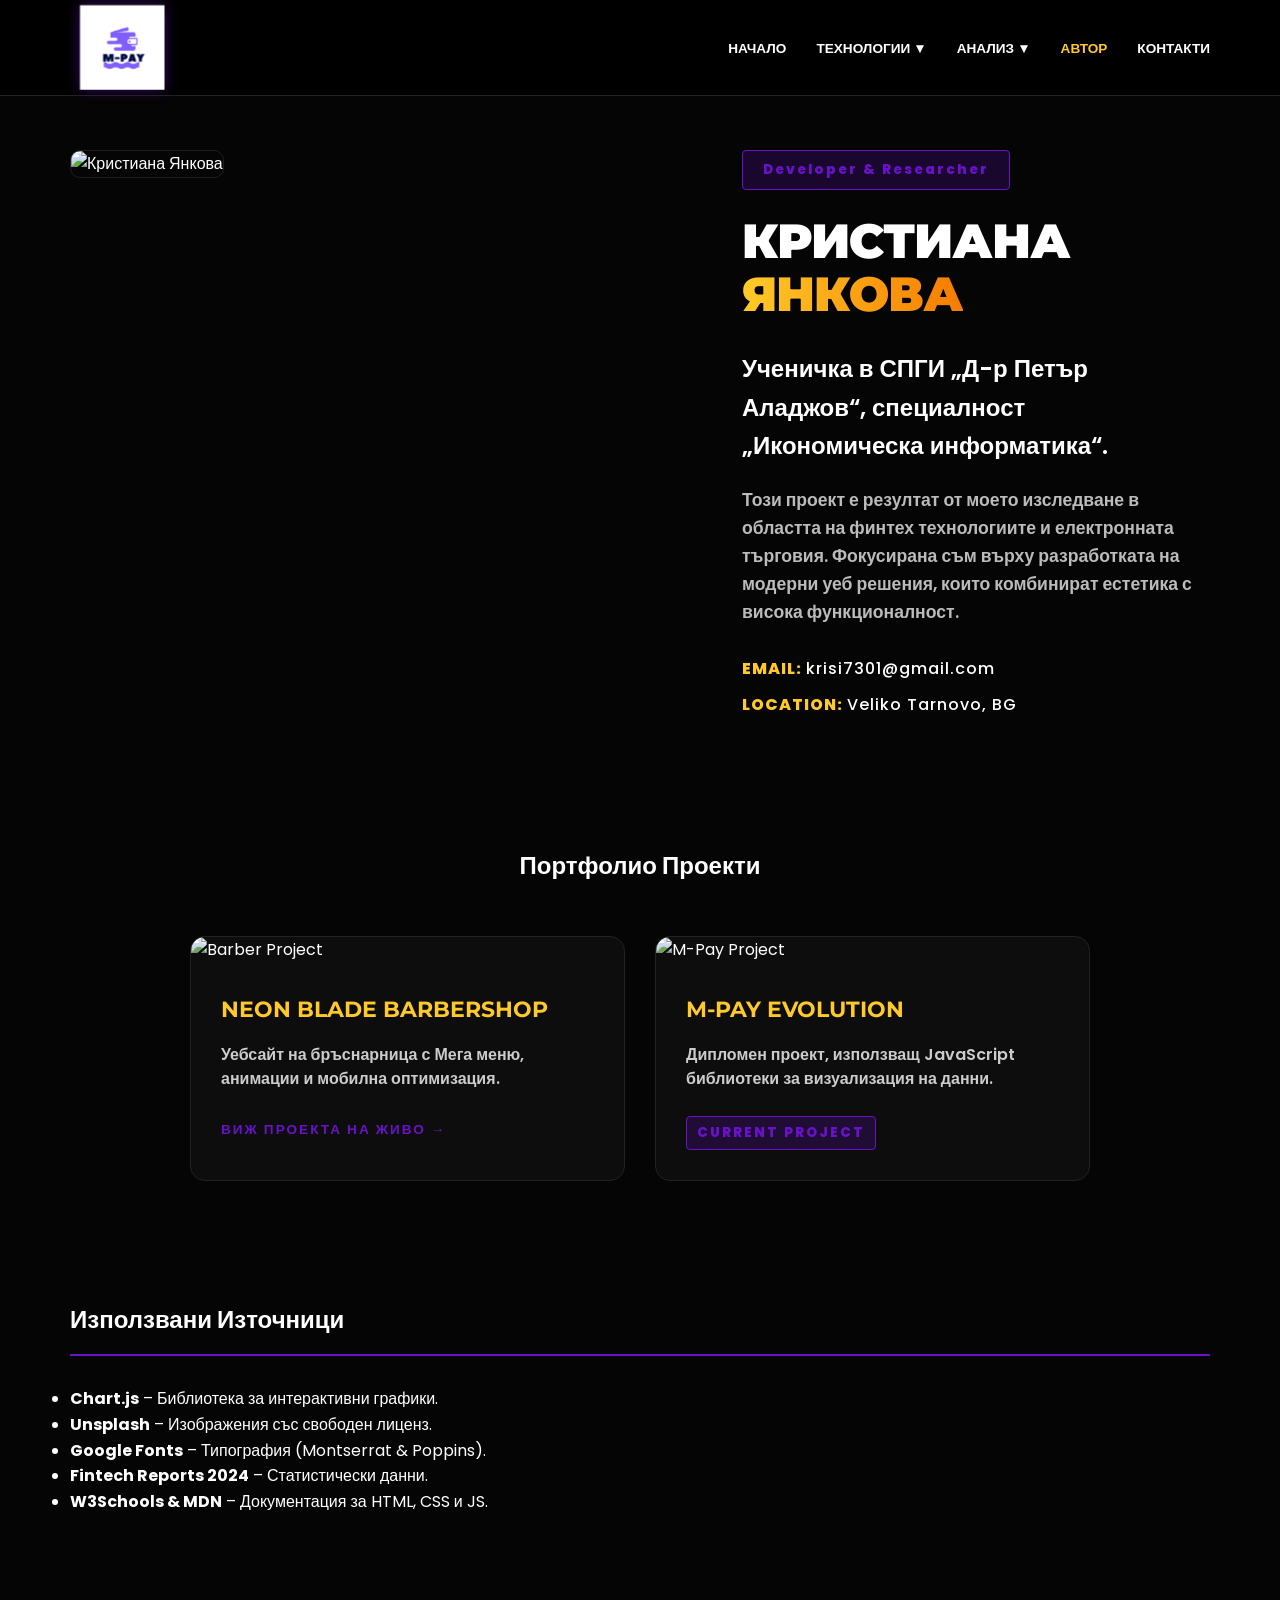
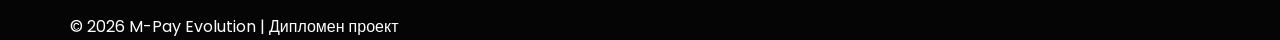
==== author.html @ cda68339 "first upload" ====
<!DOCTYPE html>
<html lang="bg">
<head>
    <meta charset="UTF-8">
    <meta name="viewport" content="width=device-width, initial-scale=1.0">
    <title>Автор | Кристиана Янкова</title>
    <link href="https://fonts.googleapis.com/css2?family=Montserrat:wght@700;800;900&family=Poppins:wght@500;600;700&display=swap" rel="stylesheet">
    <link rel="stylesheet" href="css/style.css">
</head>
<body class="fade-in-page">

    <!-- ГЛАВНА НАВИГАЦИЯ -->
    <header class="main-header">
        <div class="container header-flex">
            <div class="logo">
    <a href="index.html">
        <img src="images/logo.png.png" alt="M-Pay Evolution" class="logo-img">
    </a>
</div>
            <ul class="nav-list">
                <li><a href="index.html">Начало</a></li>
                <li class="dropdown">
                    <a href="technologies.html" class="dropbtn">Технологии ▼</a>
                    <div class="dropdown-content">
                        <a href="nfc-details.html">NFC Плащания</a>
                        <a href="qr-details.html">QR Кодове</a>
                        <a href="wallets-details.html">Дигитални портфейли</a>
                    </div>
                </li>
                <li class="dropdown">
                    <a href="charts.html" class="dropbtn">Анализ ▼</a>
                    <div class="dropdown-content">
                        <a href="stats-details.html">Статистика на растежа</a>
                        <a href="trends-details.html">Тенденции</a>
                    </div>
                </li>
                <li><a href="author.html" class="active">Автор</a></li>
                <li><a href="contact.html">Контакти</a></li>
            </ul>
        </div>
    </header>

    <main style="padding-top: 150px;">
        <div class="container">
            <!-- СЕКЦИЯ: ПРЕДСТАВЯНЕ -->
            <section class="grid-2" style="align-items: flex-start; gap: 100px;">
                <div class="image-box">
                    <div class="author-frame">
                        <!-- ТУК ЩЕ СМЕНИШ ЛИНКА СЪС ТВОЯ СНИМКА ПО-КЪСНО -->
                        <img src="https://via.placeholder.com/500x600" alt="Кристиана Янкова" id="author-img">
                        <div class="frame-decor"></div>
                    </div>
                </div>

                <div class="text-box">
                    <span class="hero-badge">Developer & Researcher</span>
                    <h1 class="stylish-title">Кристиана <span class="gradient-text">Янкова</span></h1>
                    <p class="big-description">Ученичка в СПГИ „Д-р Петър Аладжов“, специалност „Икономическа информатика“.</p>
                    <p class="big-description" style="font-size: 1.1rem; color: #bbb;">
                        Този проект е резултат от моето изследване в областта на финтех технологиите и електронната търговия. Фокусирана съм върху разработката на модерни уеб решения, които комбинират естетика с висока функционалност.
                    </p>
                    
                    <div class="author-contacts" style="margin-top: 30px;">
                        <p style="font-weight: 800; color: var(--accent-gold);">EMAIL: <span style="color: white; font-weight: 500;">krisi7301@gmail.com</span></p>
                        <p style="font-weight: 800; color: var(--accent-gold);">LOCATION: <span style="color: white; font-weight: 500;">Veliko Tarnovo, BG</span></p>
                    </div>
                </div>
            </section>

            <!-- СЕКЦИЯ: РЕАЛИЗИРАНИ ПРОЕКТИ -->
            <section style="margin-top: 120px;">
                <h2 class="gold-title" style="text-align: center; margin-bottom: 50px;">Портфолио Проекти</h2>
                <div class="tech-horizontal-grid" style="grid-template-columns: repeat(2, 1fr); max-width: 900px; margin: 0 auto;">
                    
                    <!-- КАРТА ЗА БРЪСНАРНИЦАТА (С ПРАВИЛЕН ЛИНК) -->
                    <div class="tech-card-small">
                        <div class="card-img-small">
                            <img src="https://images.unsplash.com/photo-1503951914875-452162b0f3f1?q=80&w=600" alt="Barber Project">
                        </div>
                        <div class="card-text-small">
                            <h3>Neon Blade Barbershop</h3>
                            <p>Уебсайт на бръснарница с Мега меню, анимации и мобилна оптимизация.</p>
                            <!-- ЛИНКЪТ Е ОПРАВЕН ТУК: -->
                            <a href="https://neon-blade-varna.netlify.app" target="_blank" class="read-more-btn">ВИЖ ПРОЕКТА НА ЖИВО →</a>
                        </div>
                    </div>

                    <!-- КАРТА ЗА ТЕКУЩИЯ ПРОЕКТ -->
                    <div class="tech-card-small">
                        <div class="card-img-small">
                            <img src="https://images.unsplash.com/photo-1460925895917-afdab827c52f?q=80&w=600" alt="M-Pay Project">
                        </div>
                        <div class="card-text-small">
                            <h3>M-Pay Evolution</h3>
                            <p>Дипломен проект, използващ JavaScript библиотеки за визуализация на данни.</p>
                            <span class="hero-badge" style="margin: 0; padding: 5px 10px;">CURRENT PROJECT</span>
                        </div>
                    </div>
                </div>
            </section>

            <!-- СЕКЦИЯ: ИЗТОЧНИЦИ -->
            <section style="margin-top: 120px; padding-bottom: 100px;">
                <h2 class="gold-title" style="border-bottom: 2px solid var(--main-violet); padding-bottom: 15px;">Използвани Източници</h2>
                <ul class="thick-list" style="margin-top: 30px;">
                    <li><strong>Chart.js</strong> – Библиотека за интерактивни графики.</li>
                    <li><strong>Unsplash</strong> – Изображения със свободен лиценз.</li>
                    <li><strong>Google Fonts</strong> – Типография (Montserrat & Poppins).</li>
                    <li><strong>Fintech Reports 2024</strong> – Статистически данни.</li>
                    <li><strong>W3Schools & MDN</strong> – Документация за HTML, CSS и JS.</li>
                </ul>
            </section>
        </div>
    </main>

    <footer class="main-footer">
        <div class="container"><p>&copy; 2026 M-Pay Evolution | Дипломен проект</p></div>
    </footer>

</body>
</html>
---- css/style.css ----
/* ПЛАВНО СКРОЛВАНЕ */
html { scroll-behavior: smooth; }

:root {
    --bg-black: #050505;
    --main-violet: #6a11cb;
    --accent-gold: #ffca28;
    --gold-grad: linear-gradient(90deg, #ffca28, #f57c00);
    --glass: rgba(15, 15, 15, 0.95);
}

* { margin: 0; padding: 0; box-sizing: border-box; }

body {
    background-color: var(--bg-black);
    color: white;
    font-family: 'Poppins', sans-serif;
    line-height: 1.6;
    overflow-x: hidden;
}

.container { max-width: 1200px; margin: 0 auto; padding: 0 30px; }

/* --- "ЯКИ" ПАДАЩИ МЕНЮТА --- */
.dropdown { position: relative; }

.dropdown-content {
    position: absolute;
    top: 120%;
    left: 0;
    min-width: 260px;
    background: var(--glass);
    backdrop-filter: blur(15px); /* Размазване на фона */
    border: 1px solid rgba(255,255,255,0.1);
    border-top: 3px solid var(--accent-gold);
    border-radius: 8px;
    padding: 10px 0;
    box-shadow: 0 20px 40px rgba(0,0,0,0.6);
    
    /* Скриване и Анимация */
    opacity: 0;
    visibility: hidden;
    transform: translateY(20px);
    transition: all 0.4s cubic-bezier(0.175, 0.885, 0.32, 1.275); /* Bounce ефект */
    z-index: 2000;
}

.dropdown:hover .dropdown-content {
    opacity: 1;
    visibility: visible;
    transform: translateY(0);
}

.dropdown-content a {
    display: block;
    padding: 12px 25px;
    color: #fff !important;
    text-decoration: none;
    font-size: 0.9rem;
    font-weight: 600;
    transition: 0.3s;
}

.dropdown-content a:hover {
    background: rgba(255,255,255,0.05);
    color: var(--accent-gold) !important;
    padding-left: 35px; /* Мръдване при посочване */
}

/* --- НАВИГАЦИЯ --- */
.main-header {
    padding: 25px 0;
    width: 100%;
    background: rgba(0,0,0,0.9);
    position: fixed;
    top: 0; z-index: 1000;
    border-bottom: 1px solid #222;
}

.header-flex { display: flex; justify-content: space-between; align-items: center; }
.logo-text { font-family: 'Montserrat', sans-serif; font-size: 1.8rem; font-weight: 900; }
.logo-dot { color: var(--accent-gold); }

.nav-list { display: flex; list-style: none; gap: 30px; align-items: center; }
.nav-list a { color: white; text-decoration: none; font-weight: 700; text-transform: uppercase; font-size: 0.85rem; }
.nav-list a:hover, .nav-list a.active { color: var(--accent-gold); }

/* --- HERO СЕКЦИЯ --- */
.hero {
    height: 100vh;
    display: flex;
    align-items: center;
    background: radial-gradient(circle at top right, rgba(106, 17, 203, 0.1), transparent);
}

h1 {
    font-family: 'Montserrat', sans-serif;
    font-size: 3.8rem;
    font-weight: 900; /* Максимално дебел */
    line-height: 1.1;
    text-transform: uppercase;
    margin-bottom: 25px;
    letter-spacing: -1px;
}

.gradient-text { background: var(--gold-grad); -webkit-background-clip: text; -webkit-text-fill-color: transparent; }

/* УГОЛЕМЕНИ ОПИСАНИЯ */
.hero-sub { font-size: 1.5rem; font-weight: 600; color: #e0e0e0; max-width: 800px; margin-bottom: 40px; }
.big-description { font-size: 1.5rem; font-weight: 600; color: #ffffff; margin-bottom: 20px; }

.hero-badge {
    display: inline-block;
    padding: 8px 20px;
    background: rgba(106, 17, 203, 0.2);
    border: 1px solid var(--main-violet);
    color: var(--main-violet);
    font-size: 0.85rem;
    font-weight: 800;
    letter-spacing: 2px;
    margin-bottom: 25px;
    border-radius: 4px;
}

/* БУТОН */
.cta-button {
    position: relative;
    display: inline-block;
    padding: 20px 45px;
    background: var(--main-violet);
    color: white;
    text-decoration: none;
    font-weight: 800;
    font-size: 1.1rem;
    transition: 0.4s;
    overflow: hidden;
    border-radius: 4px;
}

.cta-button:hover { transform: translateY(-3px); box-shadow: 0 10px 25px rgba(106, 17, 203, 0.4); }

/* ИНТЕРАКТИВНА СТРЕЛКА */
.scroll-indicator {
    position: absolute;
    bottom: 40px;
    left: 50%;
    transform: translateX(-50%);
    cursor: pointer;
}

.arrow-scroll {
    width: 30px;
    height: 30px;
    border-right: 5px solid var(--accent-gold);
    border-bottom: 5px solid var(--accent-gold);
    transform: rotate(45deg);
    animation: bounceArrow 1.5s infinite;
}

@keyframes bounceArrow {
    0% { opacity: 0; transform: rotate(45deg) translateY(-20px); }
    50% { opacity: 1; }
    100% { opacity: 0; transform: rotate(45deg) translateY(0px); }
}

/* INFO SECTION */
.info-section { padding: 120px 0; }
.grid-2 { display: grid; grid-template-columns: 1.1fr 0.9fr; gap: 80px; align-items: center; }
.stylish-title { font-family: 'Montserrat', sans-serif; font-size: 3rem; font-weight: 900; text-transform: uppercase; margin-bottom: 30px; }
.accent-line { width: 100px; height: 10px; background: var(--gold-grad); margin: 30px 0; }
.img-wrapper img { width: 100%; border-radius: 15px; border: 1px solid #333; }
;
/* --- COMPACT STYLES FOR SUB-PAGES --- */
.sub-header-center {
    text-align: center;
    margin-bottom: 50px;
}

.compact-title {
    font-size: 2.8rem !important; /* Намалено заглавие */
    margin-bottom: 15px !important;
}

.mid-description {
    font-size: 1.1rem;
    font-weight: 600;
    color: #b0b0b0;
    max-width: 600px;
    margin: 0 auto;
}

/* --- ХОРИЗОНТАЛЕН ГРИД --- */
.tech-horizontal-grid {
    display: grid;
    grid-template-columns: repeat(3, 1fr); /* 3 колони една до друга */
    gap: 30px;
    margin-top: 40px;
}

.tech-card-small {
    background: #111;
    border: 1px solid #222;
    border-radius: 15px;
    overflow: hidden;
    transition: 0.3s;
    display: flex;
    flex-direction: column;
}

.tech-card-small:hover {
    transform: translateY(-10px);
    border-color: var(--main-violet);
    box-shadow: 0 10px 30px rgba(106, 17, 203, 0.2);
}

.card-img-small img {
    width: 100%;
    height: 200px; /* По-малка фиксирана височина */
    object-fit: cover;
}

.card-text-small {
    padding: 25px;
}

.card-text-small h3 {
    font-size: 1.3rem;
    color: var(--accent-gold);
    margin-bottom: 15px;
    text-transform: uppercase;
    font-family: 'Montserrat', sans-serif;
}

.card-text-small p {
    font-size: 0.95rem;
    color: #ccc;
    line-height: 1.5;
    margin-bottom: 20px;
}

/* МАЛЪК СПИСЪК В КАРТАТА */
.mini-list {
    list-style: none;
    border-top: 1px solid #222;
    padding-top: 15px;
}

.mini-list li {
    font-size: 0.85rem;
    font-weight: 700;
    margin-bottom: 8px;
    color: var(--main-violet);
    text-transform: uppercase;
}

/* МОБИЛНА ВЕРСИЯ */
@media (max-width: 900px) {
    .tech-horizontal-grid {
        grid-template-columns: 1fr; /* На телефон стават една под друга */
    }
}
/* --- ТЕХНОЛОГИЧЕН ГРИД --- */
.tech-horizontal-grid {
    display: grid;
    grid-template-columns: repeat(3, 1fr);
    gap: 30px;
    margin-top: 50px;
}

.tech-card-small {
    background: #0d0d0d;
    border: 1px solid #222;
    border-radius: 15px;
    overflow: hidden;
    transition: 0.4s;
    height: 100%;
    display: flex;
    flex-direction: column;
}

.tech-card-small:hover {
    transform: translateY(-10px);
    border-color: var(--main-violet);
    box-shadow: 0 15px 30px rgba(106, 17, 203, 0.2);
}

.card-img-small img {
    width: 100%;
    height: 220px;
    object-fit: cover;
    filter: grayscale(30%);
    transition: 0.4s;
}

.tech-card-small:hover .card-img-small img {
    filter: grayscale(0%);
}

.card-text-small {
    padding: 30px;
    flex-grow: 1;
}

.card-text-small h3 {
    font-family: 'Montserrat', sans-serif;
    color: var(--accent-gold);
    margin-bottom: 15px;
    font-size: 1.4rem;
}

.card-text-small p {
    font-size: 1rem;
    font-weight: 600; /* Дебел текст */
    color: #ccc;
    margin-bottom: 25px;
}

/* БУТОНЪТ В КАРТАТА */
.read-more-btn {
    text-decoration: none;
    color: var(--main-violet);
    font-weight: 800;
    font-size: 0.85rem;
    letter-spacing: 2px;
    text-transform: uppercase;
    transition: 0.3s;
}

.read-more-btn:hover {
    color: var(--accent-gold);
    padding-left: 10px;
}

@media (max-width: 900px) {
    .tech-horizontal-grid { grid-template-columns: 1fr; }
}
/* СТИЛ ЗА СНИМКАТА НА АВТОРА */
.author-frame {
    position: relative;
    display: inline-block;
}

#author-img {
    width: 100%;
    max-width: 450px;
    height: 550px;
    object-fit: cover; /* Реже снимката правилно */
    border-radius: 10px;
    position: relative;
    z-index: 2;
    border: 1px solid rgba(255,255,255,0.1);
}

.author-frame .frame-decor {
    position: absolute;
    top: 30px;
    left: 30px;
    width: 100%;
    height: 100%;
    border: 3px solid var(--primary); /* Твоето златно/оранжево */
    border-radius: 10px;
    z-index: 1;
}

.author-contacts p {
    margin-bottom: 10px;
    font-size: 1rem;
    letter-spacing: 1px;
}
/* ============================================================
   CONTACT PAGE SPECIFIC STYLES 
   ============================================================ */

/* 1. Подредба на Формата и Инфото една до друга */
.contact-flex-wrapper {
    display: flex;
    gap: 80px;
    padding: 60px 0;
    align-items: flex-start;
}

/* 2. Контейнерът на формата */
.booking-form-container {
    flex: 1.5;
    background: #0d0d0d;
    padding: 40px;
    border-radius: 15px;
    border: 1px solid #222;
    box-shadow: 0 10px 30px rgba(0,0,0,0.5);
}

/* 3. Стил на етикетите (Labels) */
.neon-form label {
    display: block;
    color: var(--accent-gold);
    font-weight: 800;
    font-size: 0.8rem;
    text-transform: uppercase;
    letter-spacing: 1px;
    margin-bottom: 10px;
    margin-top: 20px;
}

/* 4. Стил на самите полета (Inputs) */
.neon-form input, 
.neon-form select, 
.neon-form textarea {
    width: 100%;
    padding: 15px;
    background: #050505;
    border: 1px solid #333;
    border-radius: 5px;
    color: white;
    font-family: 'Poppins', sans-serif;
    font-size: 1rem;
    transition: 0.3s;
}

/* Ефект при кликване в полето */
.neon-form input:focus, 
.neon-form select:focus, 
.neon-form textarea:focus {
    outline: none;
    border-color: var(--main-violet);
    box-shadow: 0 0 10px rgba(106, 17, 203, 0.3);
}

/* 5. Дясната част - Информацията */
.contact-info-sidebar {
    flex: 1;
}

.info-block h3 {
    color: var(--accent-gold);
    font-family: 'Montserrat', sans-serif;
    font-weight: 900;
    font-size: 1.4rem;
    margin-bottom: 20px;
    text-transform: uppercase;
}

/* 6. Оправка на Големия бутон */
.cta-button {
    border: none;
    width: 100%;
    margin-top: 30px;
    cursor: pointer;
}

/* Мобилна версия - да се подреждат един под друг на телефон */
@media (max-width: 768px) {
    .contact-flex-wrapper {
        flex-direction: column;
        gap: 40px;
    }
}
/* КУТИЙКАТА НА МЕНЮТО */
.custom-select-wrapper {
    position: relative;
    user-select: none;
    width: 100%;
}

.custom-select-trigger {
    position: relative;
    padding: 15px 25px;
    background: #050505;
    border: 1px solid #333;
    border-radius: 8px;
    color: white;
    font-weight: 600;
    cursor: pointer;
    display: flex;
    align-items: center;
    justify-content: space-between;
    transition: all 0.3s ease;
}

.custom-select-trigger:hover {
    border-color: var(--accent-gold);
}

/* МАГИЯТА: СПИСЪКЪТ С ОПЦИИ (Скрит по подразбиране) */
.custom-options {
    position: absolute;
    top: 110%;
    left: 0;
    right: 0;
    background: rgba(15, 15, 15, 0.98);
    backdrop-filter: blur(15px);
    border: 1px solid var(--main-violet);
    border-radius: 8px;
    box-shadow: 0 15px 40px rgba(0, 0, 0, 0.8);
    opacity: 0;
    visibility: hidden;
    transform: translateY(-15px);
    transition: all 0.3s cubic-bezier(0.175, 0.885, 0.32, 1.275);
    z-index: 100;
}

/* Когато менюто е отворено */
.custom-select-wrapper.open .custom-options {
    opacity: 1;
    visibility: visible;
    transform: translateY(0);
}

/* СТИЛ НА ВСЯКА ОПЦИЯ */
.custom-option {
    display: block;
    padding: 12px 25px;
    color: #ccc;
    cursor: pointer;
    transition: 0.3s;
    border-bottom: 1px solid rgba(255, 255, 255, 0.03);
}

.custom-option:hover {
    background: rgba(106, 17, 203, 0.2);
    color: var(--accent-gold);
    padding-left: 35px;
}

.custom-option:last-child {
    border-bottom: none;
}

/* СТРЕЛКАТА */
.custom-select-trigger .arrow {
    width: 10px;
    height: 10px;
    border-right: 2px solid var(--accent-gold);
    border-bottom: 2px solid var(--accent-gold);
    transform: rotate(45deg);
    transition: 0.3s;
    margin-bottom: 5px;
}

.custom-select-wrapper.open .arrow {
    transform: rotate(-135deg);
    margin-bottom: -5px;
}
.cta-button {
    position: relative;
    display: inline-block; /* Позволява му да е широк, но не на 100% */
    padding: 20px 60px;    /* Правим го висок и широк */
    
    background: var(--main-violet);
    color: white;
    text-decoration: none;
    font-family: 'Montserrat', sans-serif;
    font-weight: 900;      /* Максимално дебел текст за големия бутон */
    font-size: 1.1rem;     /* Малко по-големи букви */
    letter-spacing: 2px;
    text-transform: uppercase;
    border-radius: 4px;
    overflow: hidden;
    transition: all 0.4s ease;
    border: none;
    box-shadow: 0 4px 15px rgba(106, 17, 203, 0.3);
    z-index: 1;
}

/* Ефект при посочване - нека е масивен */
.cta-button:hover {
    transform: translateY(-5px);
    box-shadow: 0 15px 35px rgba(106, 17, 203, 0.5);
    background: #7b1fa2;
}
/* Анимация: Нежно неоново сияние */
@keyframes logo-glow {
    0% { filter: drop-shadow(0 0 2px rgba(106, 17, 203, 0.3)); }
    50% { filter: drop-shadow(0 0 10px rgba(106, 17, 203, 0.8)); }
    100% { filter: drop-shadow(0 0 2px rgba(106, 17, 203, 0.3)); }
}

.logo-img {
    /* 1. ПРАВИМ ГО ПО-ГОЛЯМО */
    height: 100px;  /* Увеличаваме височината на самия елемент */
    width: auto;
    
    /* 2. CSS МАГИЯ ЗА ОСТРОТА (ПРЕМАХВА РАЗМАЗВАНЕТО) */
    image-rendering: -webkit-optimize-contrast; /* Най-доброто за Chrome/Safari */
    image-rendering: crisp-edges;               /* За Firefox */
    
    /* 3. ЗУУМВАМЕ КАРТИНКАТА БЕЗ ДА РАЗВАЛЯМЕ КАЧЕСТВОТО */
    transform: scale(1.8); /* Увеличава логото 1.8 пъти спрямо оригиналния му размер */
    transform-origin: left center; /* За да не избяга настрани при зуум */
    
    /* 4. МАХАМЕ ИЗЛИШНОТО МЯСТО ОКОЛО НЕГО */
    margin-left: 10px;
    filter: drop-shadow(0 0 8px rgba(106, 17, 203, 0.6)); /* Неоново сияние за стил */
    
    display: block;
    transition: 0.3s ease;
}

/* Ефект при посочване */
.logo-img:hover {
    transform: scale(2.0); /* Още по-голямо, когато минеш с мишката */
    filter: drop-shadow(0 0 15px var(--accent-gold));
}

/* ПОПРАВКА НА КОНТЕЙНЕРА (ЗА ДА НЕ СЕ КРИЕ) */
.logo {
    overflow: visible !important; /* Позволява на голямото лого да излезе от рамките */
    display: flex;
    align-items: center;
}
/* 1. УВЕЛИЧАВАМЕ МАЛКО ВИСОЧИНАТА НА ЛЕНТАТА, ЗА ДА ИМА МЯСТО */
.main-header {
    padding: 15px 0; /* Повече разстояние отгоре и отдолу */
    width: 100%;
    background: rgba(0, 0, 0, 0.95);
    position: fixed;
    top: 0;
    z-index: 1000;
    border-bottom: 1px solid #222;
    /* Гарантираме, че всичко вътре е центрирано вертикално */
    display: flex;
    align-items: center; 
}

/* 2. ПЕРФЕКТНО ЦЕНТРИРАНЕ НА ЕЛЕМЕНТИТЕ ВЪТРЕ */
.header-flex {
    display: flex;
    justify-content: space-between;
    align-items: center; /* ТОВА центрира логото спрямо менюто */
    width: 100%;
}

/* 3. ОПРАВЯМЕ РАЗМЕРА НА ЛОГОТО */
.logo-img {
    height: 65px; /* Намаляваме основната височина от 100 на 65 */
    width: auto;
    
    /* Запазваме остротата */
    image-rendering: -webkit-optimize-contrast;
    image-rendering: crisp-edges;
    
    /* Намаляваме мащаба, за да не излиза от рамката */
    transform: scale(1.3); /* Беше 1.8, сега 1.3 е "златната среда" */
    transform-origin: left center;
    
    /* Малко сянка за финтех стил */
    filter: drop-shadow(0 0 5px rgba(106, 17, 203, 0.5));
    
    display: block;
    transition: 0.3s ease;
}

/* Ефект при посочване - нека е по-дискретен */
.logo-img:hover {
    transform: scale(1.4); 
    filter: drop-shadow(0 0 12px var(--accent-gold));
}

/* 4. ЗАЩИТА ОТ ПРЕЛЯВАНЕ */
.logo {
    display: flex;
    align-items: center;
    height: 100%;
    overflow: visible; /* Позволява на лекото уголемяване да се вижда */
}
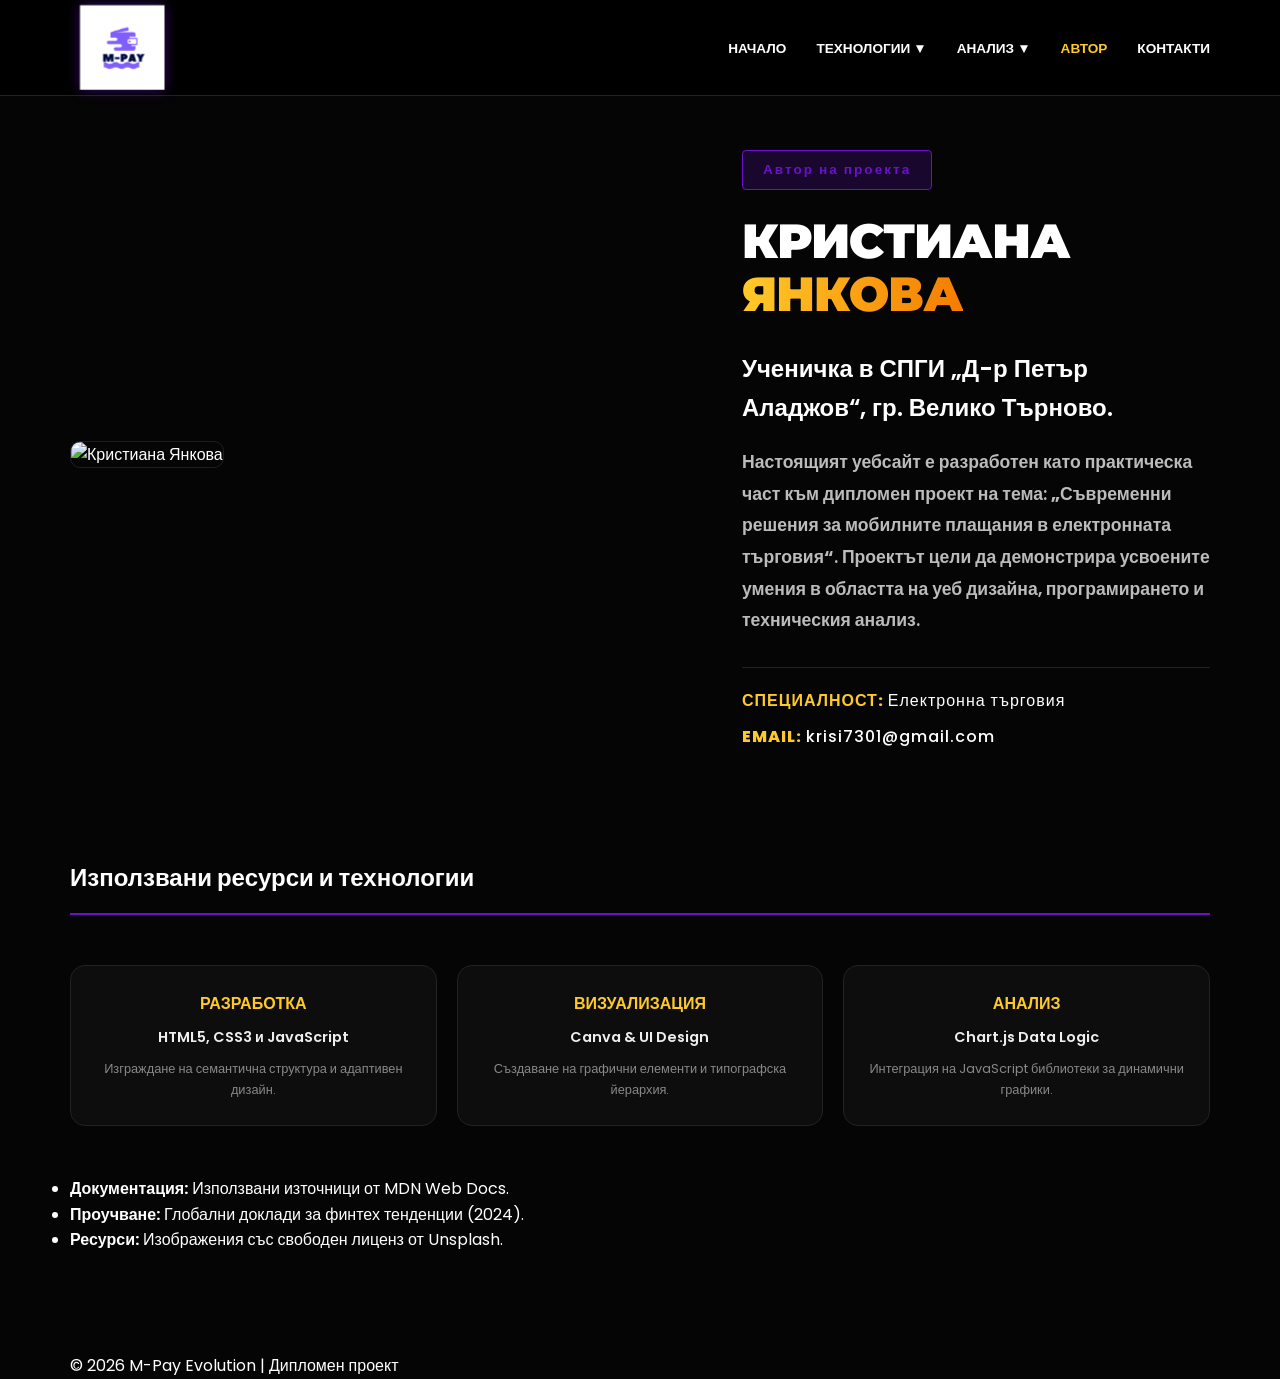
==== commit aeb0a712: "removed portfolio from author page" ====
--- a/author.html
+++ b/author.html
@@ -12,7 +12,7 @@
     <!-- ГЛАВНА НАВИГАЦИЯ -->
     <header class="main-header">
         <div class="container header-flex">
-            <div class="logo">
+           <div class="logo">
     <a href="index.html">
         <img src="images/logo.png.png" alt="M-Pay Evolution" class="logo-img">
     </a>
@@ -35,7 +35,7 @@
                     </div>
                 </li>
                 <li><a href="author.html" class="active">Автор</a></li>
-                <li><a href="contact.html">Контакти</a></li>
+                <li><a href="contacts.html">Контакти</a></li>
             </ul>
         </div>
     </header>
@@ -43,71 +43,59 @@
     <main style="padding-top: 150px;">
         <div class="container">
             <!-- СЕКЦИЯ: ПРЕДСТАВЯНЕ -->
-            <section class="grid-2" style="align-items: flex-start; gap: 100px;">
+            <section class="grid-2" style="align-items: center; gap: 100px;">
                 <div class="image-box">
                     <div class="author-frame">
-                        <!-- ТУК ЩЕ СМЕНИШ ЛИНКА СЪС ТВОЯ СНИМКА ПО-КЪСНО -->
-                        <img src="https://via.placeholder.com/500x600" alt="Кристиана Янкова" id="author-img">
+                        <!-- СНИМКАТА НА КРИСТИАНА -->
+                        <img src="images/author-kristiana.jpg" alt="Кристиана Янкова" id="author-img">
                         <div class="frame-decor"></div>
                     </div>
                 </div>
 
                 <div class="text-box">
-                    <span class="hero-badge">Developer & Researcher</span>
+                    <span class="hero-badge">Автор на проекта</span>
                     <h1 class="stylish-title">Кристиана <span class="gradient-text">Янкова</span></h1>
-                    <p class="big-description">Ученичка в СПГИ „Д-р Петър Аладжов“, специалност „Икономическа информатика“.</p>
-                    <p class="big-description" style="font-size: 1.1rem; color: #bbb;">
-                        Този проект е резултат от моето изследване в областта на финтех технологиите и електронната търговия. Фокусирана съм върху разработката на модерни уеб решения, които комбинират естетика с висока функционалност.
+                    <p class="big-description">Ученичка в СПГИ „Д-р Петър Аладжов“, гр. Велико Търново.</p>
+                    <p class="big-description" style="font-size: 1.1rem; color: #bbb; line-height: 1.8;">
+                        Настоящият уебсайт е разработен като практическа част към дипломен проект на тема: <strong>„Съвременни решения за мобилните плащания в електронната търговия“</strong>. Проектът цели да демонстрира усвоените умения в областта на уеб дизайна, програмирането и техническия анализ.
                     </p>
                     
-                    <div class="author-contacts" style="margin-top: 30px;">
+                    <div class="author-contacts" style="margin-top: 30px; border-top: 1px solid #222; padding-top: 20px;">
+                        <p style="font-weight: 800; color: var(--accent-gold);">СПЕЦИАЛНОСТ: <span style="color: white; font-weight: 500;">Електронна търговия</span></p>
                         <p style="font-weight: 800; color: var(--accent-gold);">EMAIL: <span style="color: white; font-weight: 500;">krisi7301@gmail.com</span></p>
-                        <p style="font-weight: 800; color: var(--accent-gold);">LOCATION: <span style="color: white; font-weight: 500;">Veliko Tarnovo, BG</span></p>
                     </div>
                 </div>
             </section>
 
-            <!-- СЕКЦИЯ: РЕАЛИЗИРАНИ ПРОЕКТИ -->
-            <section style="margin-top: 120px;">
-                <h2 class="gold-title" style="text-align: center; margin-bottom: 50px;">Портфолио Проекти</h2>
-                <div class="tech-horizontal-grid" style="grid-template-columns: repeat(2, 1fr); max-width: 900px; margin: 0 auto;">
-                    
-                    <!-- КАРТА ЗА БРЪСНАРНИЦАТА (С ПРАВИЛЕН ЛИНК) -->
-                    <div class="tech-card-small">
-                        <div class="card-img-small">
-                            <img src="https://images.unsplash.com/photo-1503951914875-452162b0f3f1?q=80&w=600" alt="Barber Project">
-                        </div>
-                        <div class="card-text-small">
-                            <h3>Neon Blade Barbershop</h3>
-                            <p>Уебсайт на бръснарница с Мега меню, анимации и мобилна оптимизация.</p>
-                            <!-- ЛИНКЪТ Е ОПРАВЕН ТУК: -->
-                            <a href="https://neon-blade-varna.netlify.app" target="_blank" class="read-more-btn">ВИЖ ПРОЕКТА НА ЖИВО →</a>
-                        </div>
+            <!-- СЕКЦИЯ: ТЕХНОЛОГИЧЕН СТЕК (Трите карти) -->
+            <section style="margin-top: 100px; padding-bottom: 100px;">
+                <h2 class="gold-title" style="border-bottom: 2px solid var(--main-violet); padding-bottom: 15px; margin-bottom: 40px;">Използвани ресурси и технологии</h2>
+                
+                <div class="tech-horizontal-grid" style="grid-template-columns: repeat(3, 1fr); gap: 20px;">
+                    <!-- КАРТА 1 -->
+                    <div class="tech-card-small" style="padding: 25px; text-align: center;">
+                        <h4 style="color: var(--accent-gold); margin-bottom: 10px; font-weight: 800;">РАЗРАБОТКА</h4>
+                        <p style="font-size: 0.9rem; color: #eee; font-weight: 600;">HTML5, CSS3 и JavaScript</p>
+                        <p style="font-size: 0.8rem; color: #888; margin-top: 10px;">Изграждане на семантична структура и адаптивен дизайн.</p>
                     </div>
-
-                    <!-- КАРТА ЗА ТЕКУЩИЯ ПРОЕКТ -->
-                    <div class="tech-card-small">
-                        <div class="card-img-small">
-                            <img src="https://images.unsplash.com/photo-1460925895917-afdab827c52f?q=80&w=600" alt="M-Pay Project">
-                        </div>
-                        <div class="card-text-small">
-                            <h3>M-Pay Evolution</h3>
-                            <p>Дипломен проект, използващ JavaScript библиотеки за визуализация на данни.</p>
-                            <span class="hero-badge" style="margin: 0; padding: 5px 10px;">CURRENT PROJECT</span>
-                        </div>
+                    <!-- КАРТА 2 -->
+                    <div class="tech-card-small" style="padding: 25px; text-align: center;">
+                        <h4 style="color: var(--accent-gold); margin-bottom: 10px; font-weight: 800;">ВИЗУАЛИЗАЦИЯ</h4>
+                        <p style="font-size: 0.9rem; color: #eee; font-weight: 600;">Canva & UI Design</p>
+                        <p style="font-size: 0.8rem; color: #888; margin-top: 10px;">Създаване на графични елементи и типографска йерархия.</p>
+                    </div>
+                    <!-- КАРТА 3 (ЗАМЕСТВА ХОСТИНГА) -->
+                    <div class="tech-card-small" style="padding: 25px; text-align: center;">
+                        <h4 style="color: var(--accent-gold); margin-bottom: 10px; font-weight: 800;">АНАЛИЗ</h4>
+                        <p style="font-size: 0.9rem; color: #eee; font-weight: 600;">Chart.js Data Logic</p>
+                        <p style="font-size: 0.8rem; color: #888; margin-top: 10px;">Интеграция на JavaScript библиотеки за динамични графики.</p>
                     </div>
                 </div>
-            </section>
 
-            <!-- СЕКЦИЯ: ИЗТОЧНИЦИ -->
-            <section style="margin-top: 120px; padding-bottom: 100px;">
-                <h2 class="gold-title" style="border-bottom: 2px solid var(--main-violet); padding-bottom: 15px;">Използвани Източници</h2>
-                <ul class="thick-list" style="margin-top: 30px;">
-                    <li><strong>Chart.js</strong> – Библиотека за интерактивни графики.</li>
-                    <li><strong>Unsplash</strong> – Изображения със свободен лиценз.</li>
-                    <li><strong>Google Fonts</strong> – Типография (Montserrat & Poppins).</li>
-                    <li><strong>Fintech Reports 2024</strong> – Статистически данни.</li>
-                    <li><strong>W3Schools & MDN</strong> – Документация за HTML, CSS и JS.</li>
+                <ul class="thick-list" style="margin-top: 50px;">
+                    <li><strong>Документация:</strong> Използвани източници от MDN Web Docs.</li>
+                    <li><strong>Проучване:</strong> Глобални доклади за финтех тенденции (2024).</li>
+                    <li><strong>Ресурси:</strong> Изображения със свободен лиценз от Unsplash.</li>
                 </ul>
             </section>
         </div>
--- a/css/style.css
+++ b/css/style.css
@@ -649,7 +649,7 @@
     transition: 0.3s ease;
 }
 
-/* Ефект при посочване - нека е по-дискретен */
+/* Ефект при посочване */
 .logo-img:hover {
     transform: scale(1.4); 
     filter: drop-shadow(0 0 12px var(--accent-gold));
@@ -661,4 +661,25 @@
     align-items: center;
     height: 100%;
     overflow: visible; /* Позволява на лекото уголемяване да се вижда */
-}+}
+
+/* --- СТИЛ ЗА КАРТАТА --- */
+.full-width-map {
+    width: 100%;
+    margin-top: 80px;
+    line-height: 0; /* Премахва бялото разстояние отдолу */
+    border-top: 1px solid #222;
+}
+
+.full-width-map iframe {
+    width: 100%;
+    display: block;
+    /* Тъмният филтър, за да пасне на дизайна */
+    filter: grayscale(100%) invert(92%) contrast(83%);
+    transition: all 0.6s ease;
+}
+
+/* Когато мишката е върху картата - става цветна за удобство */
+.full-width-map iframe:hover {
+    filter: grayscale(0%) invert(0%) contrast(100%);
+}
